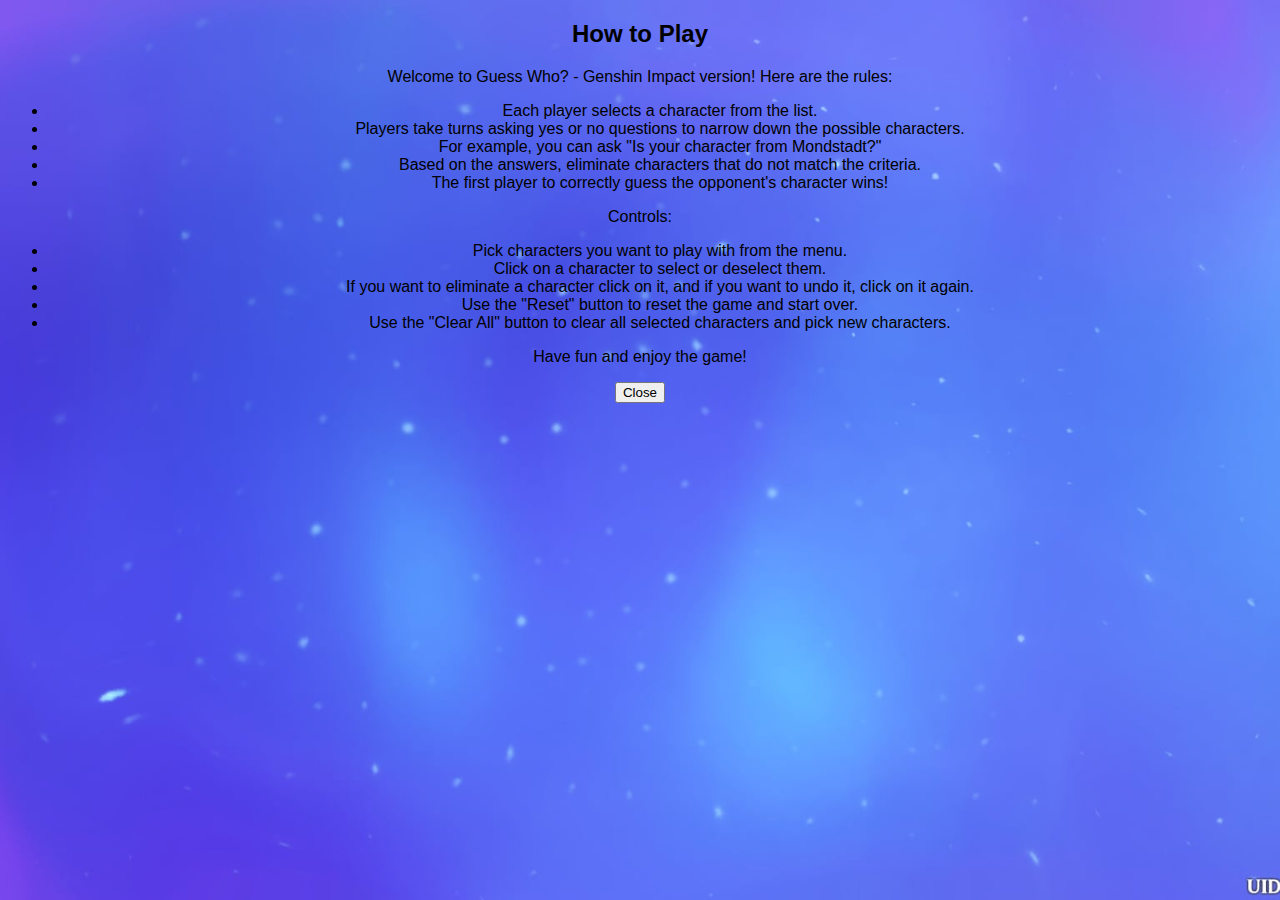
==== help.html @ 609bc814 "Add files via upload" ====
<!DOCTYPE html>
<html lang="hu">
<head>
    <meta charset="UTF-8">
    <meta name="viewport" content="width=device-width, initial-scale=1.0">
    <title>How to Play - Guess Who? Genshin Impact</title>
    <link rel="stylesheet" href="guess-who.css">
</head>
<body>
    <div class="help-container">
        <h2>How to Play</h2>
        <p>Welcome to Guess Who? - Genshin Impact version! Here are the rules:</p>
        <ul>
            <li>Each player selects a character from the list.</li>
            <li>Players take turns asking yes or no questions to narrow down the possible characters.</li>
            <li>For example, you can ask "Is your character from Mondstadt?"</li>
            <li>Based on the answers, eliminate characters that do not match the criteria.</li>
            <li>The first player to correctly guess the opponent's character wins!</li>
        </ul>
        <p>Controls:</p>
        <ul>
            <li>Pick characters you want to play with from the menu.</li>
            <li>Click on a character to select or deselect them.</li>
            <li>If you want to eliminate a character click on it, and if you want to undo it, click on it again.</li>
            <li>Use the "Reset" button to reset the game and start over.</li>
            <li>Use the "Clear All" button to clear all selected characters and pick new characters.</li>
        </ul>
        <p>Have fun and enjoy the game!</p>
        <button onclick="window.close()">Close</button>
    </div>
</body>
</html>
---- guess-who.css ----
body {
    font-family: Arial, sans-serif;
    text-align: center;
    background-image: url('background.png'); /* Add the path to your background image */
    background-size: cover; /* Ensure the background covers the entire page */
    background-position: center; /* Center the background image */
    background-attachment: fixed; /* Ensure the background stays fixed when scrolling */
    background-repeat: no-repeat; /* Prevent the background from repeating */
}

.header {
    display: flex;
    justify-content: flex-start; /* Align items to the start (left) */
    align-items: center;
    margin-top: 20px;
    padding: 0 20px;
}

h1 {
    background-color: rgba(0, 0, 0, 0.7); /* Black background with 70% opacity */
    color: white;
    padding: 10px; /* Reduced padding */
    border-radius: 10px;
    display: inline-block;
    margin-bottom: 20px;
    text-align: center;
    font-size: 24px; /* Smaller font size */
    max-width: 600px; /* Maximum width */
    margin-left: 350px; /* Increase left margin */
}

.controls-container {
    display: flex;
    flex-direction: column;
    align-items: flex-start;
}

.controls {
    display: flex;
    gap: 10px;
    align-items: center;
    margin-bottom: 10px; /* Add some space below the controls */
}

.reset-button {
    padding: 10px 20px;
    background-color: #4CAF50;
    color: white;
    border: none;
    border-radius: 5px;
    cursor: pointer;
}

.reset-button:hover {
    background-color: #45a049;
}

.clear-button {
    padding: 10px 20px;
    background-color: #f44336;
    color: white;
    border: none;
    border-radius: 5px;
    cursor: pointer;
}

.clear-button:hover {
    background-color: #e53935;
}

.selected-character {
    padding: 10px 20px;
    background-color: #333;
    color: white;
    border-radius: 5px;
    margin-bottom: 20px; /* Add some space below the selected character */
}

.selected-character span {
    font-style: italic;
}

.menu {
    position: absolute;
    top: 10px;
    right: 10px;
}

.hamburger {
    font-size: 30px;
    cursor: pointer;
}

.menu-items {
    display: none;
    background-color: #333;
    color: white;
    position: absolute;
    top: 40px;
    right: 0;
    width: 200px;
    border-radius: 5px;
    padding: 10px;
}

.menu-items ul {
    list-style-type: none;
    padding: 0;
}

.menu-items li {
    padding: 10px;
    cursor: pointer;
    border-bottom: 1px solid #444;
}

.menu-items li:hover {
    background-color: #575757;
}

.sub-menu {
    display: none;
    padding-left: 20px;
    background-color: #444; /* Háttérszín az almenükhöz */
    margin-top: 10px; /* Margó az almenük tetején */
    border-radius: 5px; /* Lekerekített sarkok az almenükhöz */
}

.all-button {
    background-color: #555;
    color: white;
    text-align: center;
    padding: 10px;
    border-radius: 5px;
    margin-bottom: 15px;
    display: block;  /* Add this to ensure consistent spacing */
    width: auto;     /* Add this to ensure consistent width */
}
.all-button:hover {
    background-color: #777;
}

#board {
    display: flex;
    flex-wrap: wrap;
    justify-content: flex-start;
    gap: 20px;
    margin: 20px auto;
    width: 80%;
}

.character {
    border: 2px solid #000;
    padding: 10px;
    background-color: rgba(240, 240, 240, 0.6); /* Light grey with 60% opacity */
    cursor: pointer;
    visibility: hidden;
    transition: opacity 0.3s ease, filter 0.3s ease;
    width: 150px;
    text-align: center;
}

.character img {
    max-width: 100%;
    height: auto;
}

.character.hidden {
    opacity: 0.3;
}

.character.visible {
    visibility: visible; /* Ha hozzá van adva, láthatóvá válik */
}

.menu-items li.on-list {
    background-color: #4CAF50; /* Zöld háttérszín, ha a karakter rajta van a listán */
    color: white;
}

.character.out {
    opacity: 0.5;
    filter: grayscale(100%);
}
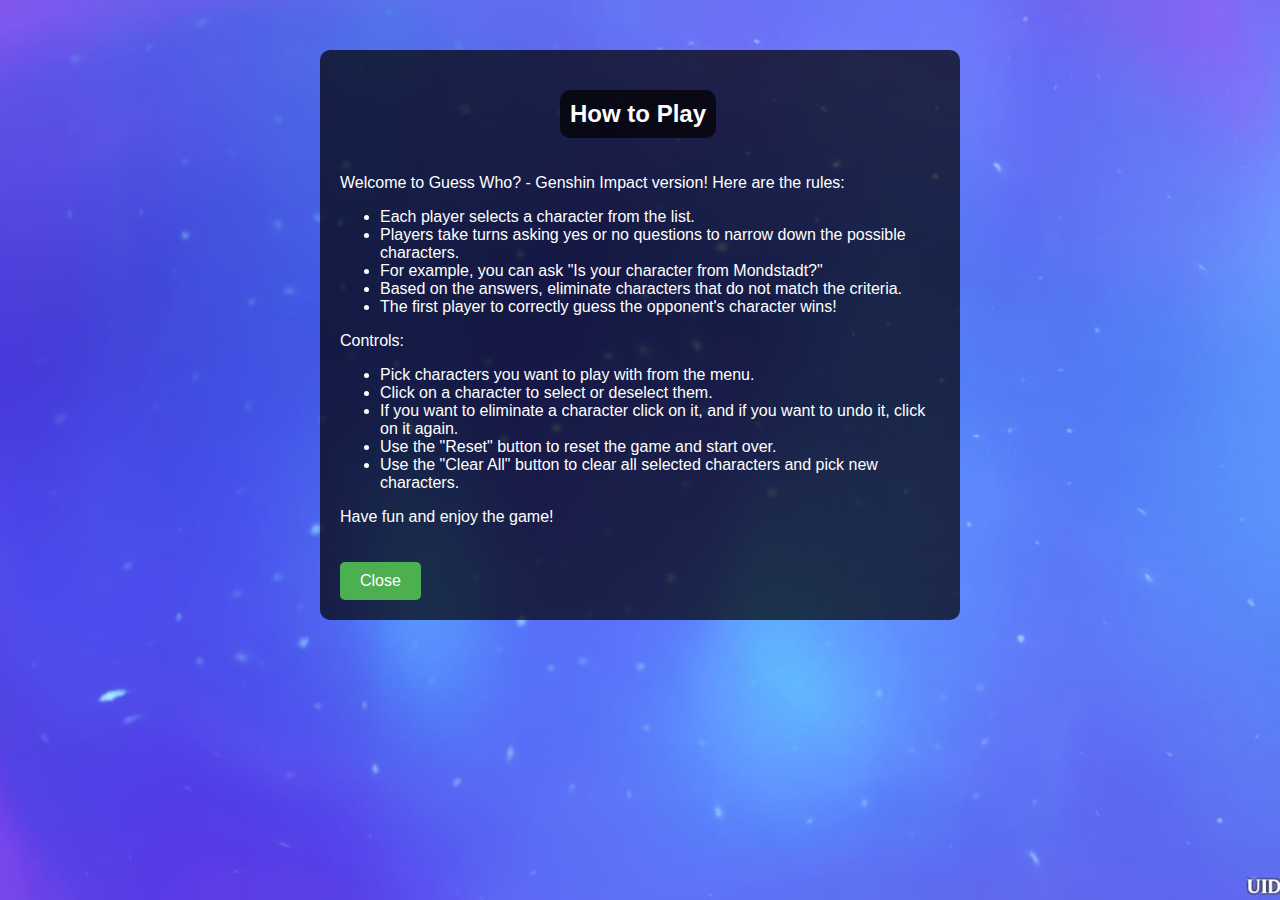
==== commit 05f05a96: "Update help.html" ====
--- a/help.html
+++ b/help.html
@@ -29,4 +29,4 @@
         <button onclick="window.close()">Close</button>
     </div>
 </body>
-</html>+</html>
--- a/guess-who.css
+++ b/guess-who.css
@@ -1,32 +1,46 @@
+/* Alapvető stílusok */
 body {
     font-family: Arial, sans-serif;
     text-align: center;
-    background-image: url('background.png'); /* Add the path to your background image */
-    background-size: cover; /* Ensure the background covers the entire page */
-    background-position: center; /* Center the background image */
-    background-attachment: fixed; /* Ensure the background stays fixed when scrolling */
-    background-repeat: no-repeat; /* Prevent the background from repeating */
+    background-image: url('background.png');
+    background-size: cover;
+    background-position: center;
+    background-attachment: fixed;
+    background-repeat: no-repeat;
 }
 
 .header {
     display: flex;
-    justify-content: flex-start; /* Align items to the start (left) */
+    justify-content: flex-start;
     align-items: center;
     margin-top: 20px;
     padding: 0 20px;
 }
 
 h1 {
-    background-color: rgba(0, 0, 0, 0.7); /* Black background with 70% opacity */
-    color: white;
-    padding: 10px; /* Reduced padding */
+    background-color: rgba(0, 0, 0, 0.7);
+    color: white;
+    padding: 10px;
     border-radius: 10px;
     display: inline-block;
     margin-bottom: 20px;
     text-align: center;
-    font-size: 24px; /* Smaller font size */
-    max-width: 600px; /* Maximum width */
-    margin-left: 350px; /* Increase left margin */
+    font-size: 24px;
+    max-width: 600px;
+    margin-left: 350px;
+}
+
+h2 {
+    background-color: rgba(0, 0, 0, 0.7);
+    color: white;
+    padding: 10px;
+    border-radius: 10px;
+    display: inline-block;
+    margin-bottom: 20px;
+    text-align: center;
+    font-size: 24px;
+    max-width: 600px;
+    margin-left: 220px;
 }
 
 .controls-container {
@@ -39,7 +53,7 @@
     display: flex;
     gap: 10px;
     align-items: center;
-    margin-bottom: 10px; /* Add some space below the controls */
+    margin-bottom: 10px;
 }
 
 .reset-button {
@@ -73,7 +87,7 @@
     background-color: #333;
     color: white;
     border-radius: 5px;
-    margin-bottom: 20px; /* Add some space below the selected character */
+    margin-bottom: 20px;
 }
 
 .selected-character span {
@@ -84,11 +98,22 @@
     position: absolute;
     top: 10px;
     right: 10px;
+    display: flex;
+    align-items: center;
 }
 
 .hamburger {
     font-size: 30px;
     cursor: pointer;
+    margin-right: 10px;
+}
+
+.help-button {
+    font-size: 30px;
+    cursor: pointer;
+    background-color: transparent;
+    border: none;
+    color: white;
 }
 
 .menu-items {
@@ -121,9 +146,42 @@
 .sub-menu {
     display: none;
     padding-left: 20px;
-    background-color: #444; /* Háttérszín az almenükhöz */
-    margin-top: 10px; /* Margó az almenük tetején */
-    border-radius: 5px; /* Lekerekített sarkok az almenükhöz */
+    margin-top: 10px;
+    border-radius: 5px;
+}
+
+.sub-menu {
+    background-color: #1e1d1d; /* Sötétebb szürke szín */
+    color: white !important;
+    padding: 10px !important;
+    border-radius: 5px !important;
+    margin-bottom: 5px !important;
+}
+
+.sub-menu li:hover {
+    background-color: #333333 !important; /* Világosabb szürke szín */
+}
+
+.sub-menu li {
+    background-color: #252525; /* Sötétebb szürke szín */
+    color: white !important;
+    padding: 10px !important;
+    border-radius: 5px !important;
+    margin-bottom: 5px !important;
+}
+
+/* Világosabb stílusok a főmenü gombokhoz */
+.main-menu-item {
+    background-color: #444; /* Világosabb szürke szín */
+    color: white;
+    text-align: center;
+    padding: 10px;
+    border-radius: 5px;
+    margin-bottom: 10px;
+}
+
+.main-menu-item:hover {
+    background-color: #666; /* Még világosabb szürke szín */
 }
 
 .all-button {
@@ -133,9 +191,10 @@
     padding: 10px;
     border-radius: 5px;
     margin-bottom: 15px;
-    display: block;  /* Add this to ensure consistent spacing */
-    width: auto;     /* Add this to ensure consistent width */
-}
+    display: block;
+    width: auto;
+}
+
 .all-button:hover {
     background-color: #777;
 }
@@ -152,7 +211,7 @@
 .character {
     border: 2px solid #000;
     padding: 10px;
-    background-color: rgba(240, 240, 240, 0.6); /* Light grey with 60% opacity */
+    background-color: rgba(240, 240, 240, 0.6);
     cursor: pointer;
     visibility: hidden;
     transition: opacity 0.3s ease, filter 0.3s ease;
@@ -170,11 +229,11 @@
 }
 
 .character.visible {
-    visibility: visible; /* Ha hozzá van adva, láthatóvá válik */
+    visibility: visible;
 }
 
 .menu-items li.on-list {
-    background-color: #4CAF50; /* Zöld háttérszín, ha a karakter rajta van a listán */
+    background-color: #4CAF50 !important;
     color: white;
 }
 
@@ -182,3 +241,28 @@
     opacity: 0.5;
     filter: grayscale(100%);
 }
+
+.help-container {
+    background-color: rgba(0, 0, 0, 0.7);
+    color: white;
+    padding: 20px;
+    border-radius: 10px;
+    max-width: 600px;
+    margin: 50px auto;
+    text-align: left;
+}
+
+.help-container button {
+    padding: 10px 20px;
+    background-color: #4CAF50;
+    color: white;
+    border: none;
+    border-radius: 5px;
+    cursor: pointer;
+    font-size: 16px;
+    margin-top: 20px;
+}
+
+.help-container button:hover {
+    background-color: #45a049;
+}
